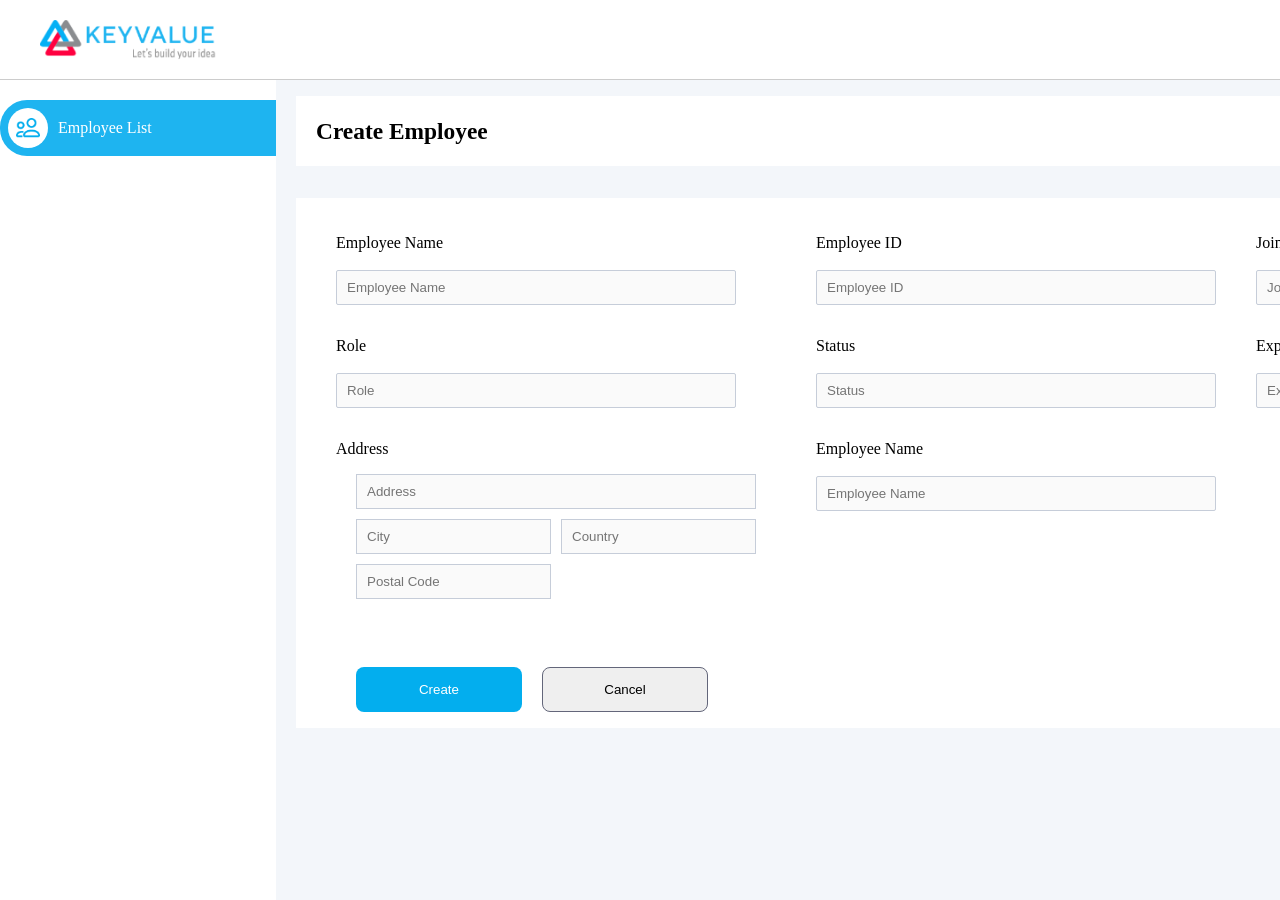
==== create-employee/index.html @ 5ab36b8a "refine login screen" ====
<!DOCTYPE html>
<html lang="en">
<head>
    <meta charset="UTF-8">
    <meta name="viewport" content="width=device-width, initial-scale=1.0">
    <title>Document</title>
    <link rel="stylesheet" href="styles.css">
</head>
<body>
    <header>
        <img src="public/assets/logo.png" alt="">
    </header>
    <main>
        <section class="content-wrapper">
            <aside>
                <div class="list-wrapper">
                    <div class="list-icon">
                        <img src="public/assets/list-logo.png" alt="">
                    </div>
                    <div class="list-name">
                        Employee List
                    </div>
                </div>
            </aside>
            <div class="create-employee">
                <div class="create-employee-heading">
                    <h3> Create Employee </h3> 
                </div>
                <div class="fields">
                    <form action="">
                        <div class="input-values">
                            <label for="Employee">Employee Name</label><br>
                            <input type="text" placeholder="Employee Name">
                        </div>
                        <div class="input-values">
                            <label for="Employee">Employee ID</label><br>
                            <input type="text" placeholder="Employee ID">
                        </div>
                        <div class="input-values">
                            <label for="Employee">Joining Date</label><br>
                            <input type="text" placeholder="Joining Date">
                        </div>
                        <div class="input-values">
                            <label for="Employee">Role</label><br>
                            <input type="dropdown" placeholder="Role">
                             <!-- <select name="Role" id="Role" >
                                <option value="Role" selected></option>
                             </select> -->
                        </div>
                        <div class="input-values">
                            <label for="Employee">Status</label><br>
                            <input type="dropdown" placeholder="Status">
                        </div>
                        <div class="input-values">
                            <label for="Employee">Experience</label><br>
                            <input type="text" placeholder="Experience">
                        </div>
                        <div class="address-wrapper">
                            <label for="Employee">Address</label><br>
                            <div class="address">
                                <input type="text" placeholder="Address" class="address-name">
                                <input type="text" placeholder="City" class="city">
                                <input type="text" placeholder="Country" class="country">
                                <input type="text" placeholder="Postal Code" class="postal-code">
                            </div>
                        </div>
                        <div class="input-values">
                            <label for="Employee">Employee Name</label><br>
                            <input type="text" placeholder="Employee Name">
                        </div>
                        
                    </form>
                    <div class="button-wrapper">
                        <button class="button-submit">Create</button>
                        <button class="button-cancel">Cancel</button>
                    </div>
                    
                </div>
                

            </div>
        </section>
    </main>
</body>
</html>
---- create-employee/styles.css ----
*{
    margin: 0px;
    padding: 0px;
    box-sizing: border-box;
}

header img {
    height: 60px;
    width: auto;
    padding: 10px 20px ;
}
header {
    display: flex;
    align-items: center;
    padding: 20px;
    height: 80px;
    border-bottom: 1px solid #CCCCCC;

}

aside{
    width: 300px;
    /* height: ; */
    background: white;
    display: flex;
    flex-direction: column;
    align-items: end;
}

main{
    /* height: calc(100vh - 40px); */
    background-color: #501f91;
}



.list-wrapper{
    width: 276px;
    height: 56px;
    display: flex;
    align-items: center;
    background: #1EB4F0;
    margin-top: 20px;
    border-radius: 27px 0px 0px 27px;
    gap:10px


}
.content-wrapper{
    display: flex;
    /* height: 100%; */
    background-color: black;
}

.create-employee {
    display: flex;
    flex-grow: 1;
    flex-direction: column;
    background-color: #F3F6FA;
    height: calc(100vh - 80px);    
}

.create-employee div {
    margin: 16px 20px;
    background: white;
    height: 60x;
    /* width: 100%; */
}

.fields{
   

}

.create-employee-heading {
    display: flex;
    height: 70px;
    align-items: center;
    padding-left: 20px;
    padding-right: 20px;
    font-family: Nunito;
    font-size: 20px;
}

form {
    display: grid;
    grid-template-columns: auto auto auto ;
    margin: auto;
    padding: 20px;
}



.input-values input {
    height: 35px;
    width: 400px;
    border: 1px solid #C6CDD9;
    background: #FAFAFA;
    padding-left: 10px;
    border-radius: 2px;
}

.input-values select{
    height: 35px;
    width: 400px;
    border: 1px solid #C6CDD9;
    background: #FAFAFA;
    padding-left: 10px;
    border-radius: 2px;
    color: black;
}

.input-values {
    display: flex;
    flex-direction: column;
    gap: -20px;
}

.address{
    display: flex;
    background-color: aqua;
    flex-wrap: wrap;
    gap: 10px;
    width: 400px;
    margin-left: -100px;
    
}

.address-name {
    height: 35px;
    width: 400px;
    border: 1px solid #C6CDD9;
    background: #FAFAFA;
    padding-left: 10px;
}
.city {
    height: 35px;
    width: 195px;
    border: 1px solid #C6CDD9;
    background: #FAFAFA;
    padding-left: 10px;
}
.country{
    height: 35px;
    width: 195px;
    border: 1px solid #C6CDD9;
    background: #FAFAFA;
    padding-left: 10px;
}

.postal-code{
    height: 35px;
    width: 195px;
    border: 1px solid #C6CDD9;
    background: #FAFAFA;
    padding-left: 10px;
}

.button-wrapper {
    display: flex;
    gap: 20px;
    padding-left: 40px;

}

.button-wrapper button{
    height: 45px;
    width: 166px;
    border-radius: 8px;
}
.button-submit{
    background: #03AEEE;
    border: none;
    color: white;
}
.button-cancel{
    border: 1px solid #63667A;
}

.list-icon{
    height: 40px;
    width: 40px;
    background: white;
    border-radius: 50%;
    margin-left:8px;
    display: flex;
    justify-content: center;
    align-items: center;
}

.list-icon img{
    height: 20px;
    width: auto;
}
.list-name{
    color: white;

}
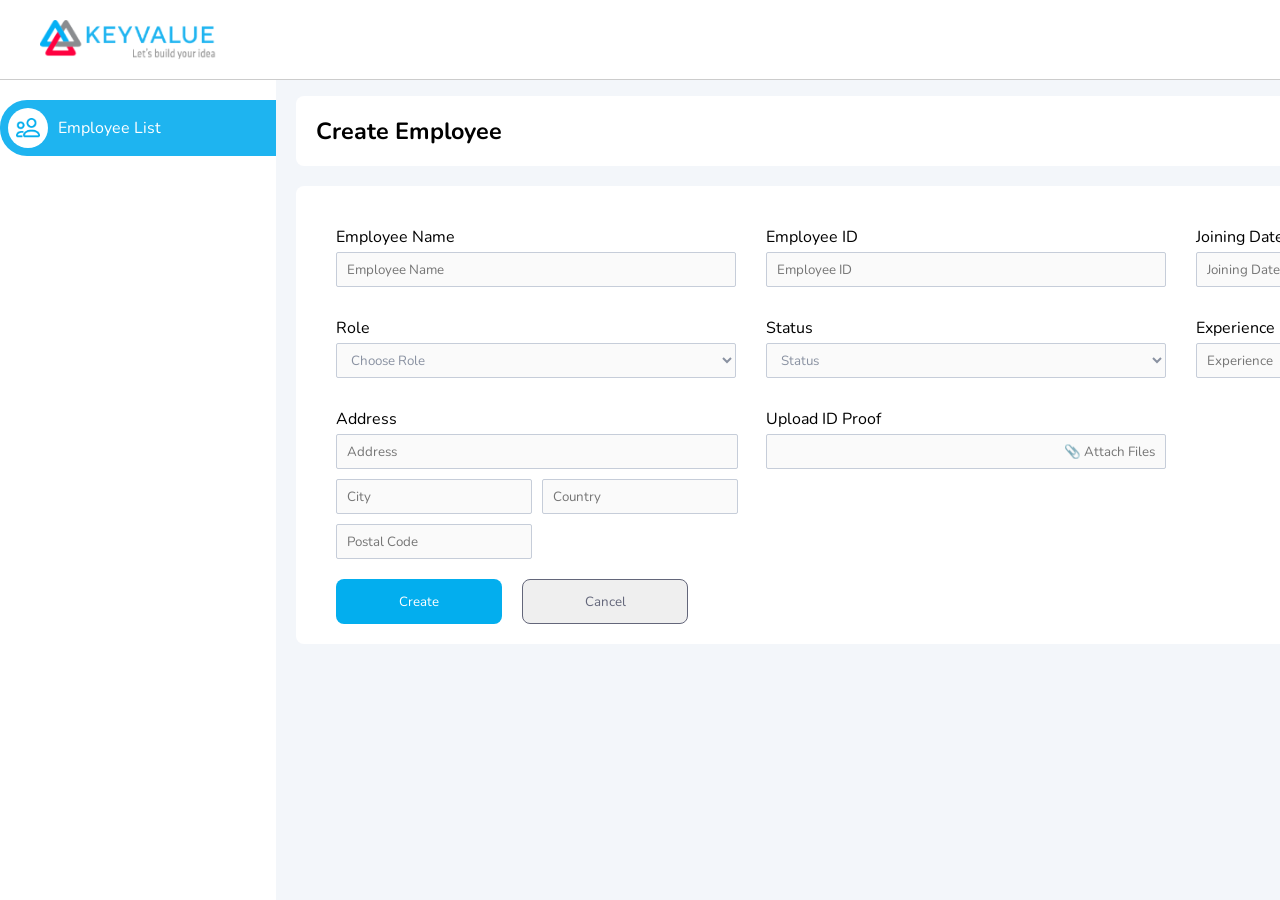
==== commit 00d58288: "refine create-employee page" ====
--- a/create-employee/index.html
+++ b/create-employee/index.html
@@ -5,6 +5,9 @@
     <meta name="viewport" content="width=device-width, initial-scale=1.0">
     <title>Document</title>
     <link rel="stylesheet" href="styles.css">
+    <link rel="preconnect" href="https://fonts.googleapis.com">
+    <link rel="preconnect" href="https://fonts.gstatic.com" crossorigin>
+    <link href="https://fonts.googleapis.com/css2?family=Nunito:ital,wght@0,200..1000;1,200..1000&display=swap" rel="stylesheet">
 </head>
 <body>
     <header>
@@ -29,34 +32,37 @@
                 <div class="fields">
                     <form action="">
                         <div class="input-values">
-                            <label for="Employee">Employee Name</label><br>
+                            <label for="Employee">Employee Name</label>
                             <input type="text" placeholder="Employee Name">
                         </div>
                         <div class="input-values">
-                            <label for="Employee">Employee ID</label><br>
+                            <label for="Employee">Employee ID</label>
                             <input type="text" placeholder="Employee ID">
                         </div>
                         <div class="input-values">
-                            <label for="Employee">Joining Date</label><br>
+                            <label for="Employee">Joining Date</label> 
                             <input type="text" placeholder="Joining Date">
                         </div>
                         <div class="input-values">
-                            <label for="Employee">Role</label><br>
-                            <input type="dropdown" placeholder="Role">
-                             <!-- <select name="Role" id="Role" >
-                                <option value="Role" selected></option>
-                             </select> -->
+                            <label for="Employee">Role</label> 
+                             <select name="Role" id="Role" required >
+                                <option value="" disabled selected>Choose Role</option>
+                                <option value="admin">Admin</option>
+                                <option value="employee">Employee</option>
+                             </select>
                         </div>
                         <div class="input-values">
-                            <label for="Employee">Status</label><br>
-                            <input type="dropdown" placeholder="Status">
+                            <label for="Employee">Status</label> 
+                            <select name="status" id="status">
+                                <option value="">Status</option>
+                            </select>
                         </div>
                         <div class="input-values">
-                            <label for="Employee">Experience</label><br>
+                            <label for="Employee">Experience</label> 
                             <input type="text" placeholder="Experience">
                         </div>
                         <div class="address-wrapper">
-                            <label for="Employee">Address</label><br>
+                            <label for="Employee">Address</label> 
                             <div class="address">
                                 <input type="text" placeholder="Address" class="address-name">
                                 <input type="text" placeholder="City" class="city">
@@ -64,9 +70,9 @@
                                 <input type="text" placeholder="Postal Code" class="postal-code">
                             </div>
                         </div>
-                        <div class="input-values">
-                            <label for="Employee">Employee Name</label><br>
-                            <input type="text" placeholder="Employee Name">
+                        <div class="input-values upload-proof">
+                            <label for="Employee">Upload ID Proof</label>
+                            <input type="text" placeholder='&#x1F4CE; Attach Files'>
                         </div>
                         
                     </form>
--- a/create-employee/styles.css
+++ b/create-employee/styles.css
@@ -2,7 +2,10 @@
     margin: 0px;
     padding: 0px;
     box-sizing: border-box;
-}
+    font-family: "Nunito" ,sans-serif;
+}
+
+/** Header section **/
 
 header img {
     height: 60px;
@@ -18,6 +21,19 @@
 
 }
 
+main{
+    /* height: calc(100vh - 40px); */
+    background-color: #501f91;
+}
+
+.content-wrapper{
+    display: flex;
+    /* height: 100%; */
+    background-color: black;
+}
+
+
+/* left bar */
 aside{
     width: 300px;
     /* height: ; */
@@ -27,10 +43,7 @@
     align-items: end;
 }
 
-main{
-    /* height: calc(100vh - 40px); */
-    background-color: #501f91;
-}
+
 
 
 
@@ -46,35 +59,51 @@
 
 
 }
-.content-wrapper{
-    display: flex;
-    /* height: 100%; */
-    background-color: black;
-}
+
+.list-icon{
+    height: 40px;
+    width: 40px;
+    background: white;
+    border-radius: 50%;
+    margin-left:8px;
+    display: flex;
+    justify-content: center;
+    align-items: center;
+}
+
+.list-icon img{
+    height: 20px;
+    width: auto;
+}
+.list-name{
+    color: white;
+
+}
+
+/** create employee section **/
 
 .create-employee {
     display: flex;
     flex-grow: 1;
+    gap: 20px;
     flex-direction: column;
     background-color: #F3F6FA;
-    height: calc(100vh - 80px);    
+    height: calc(100vh - 80px); 
+    padding: 16px 20px;
+   
 }
 
 .create-employee div {
-    margin: 16px 20px;
     background: white;
     height: 60x;
-    /* width: 100%; */
-}
-
-.fields{
-   
-
-}
+    border-radius: 8px;
+}
+
 
 .create-employee-heading {
     display: flex;
     height: 70px;
+    padding: 10px;
     align-items: center;
     padding-left: 20px;
     padding-right: 20px;
@@ -82,11 +111,14 @@
     font-size: 20px;
 }
 
+.fields{
+    padding: 20px;
+}
 form {
     display: grid;
-    grid-template-columns: auto auto auto ;
-    margin: auto;
+    grid-template-columns: 1fr 1fr 1fr ;
     padding: 20px;
+    gap: 30px;
 }
 
 
@@ -97,6 +129,7 @@
     border: 1px solid #C6CDD9;
     background: #FAFAFA;
     padding-left: 10px;
+    padding-right: 10px;
     border-radius: 2px;
 }
 
@@ -107,59 +140,55 @@
     background: #FAFAFA;
     padding-left: 10px;
     border-radius: 2px;
-    color: black;
+    color:#8991A1;
 }
 
 .input-values {
     display: flex;
     flex-direction: column;
-    gap: -20px;
+    gap: 4px;
+}
+
+.address-wrapper{
+    display: flex;
+    flex-direction: column;
+    gap: 4px;
+    
 }
 
 .address{
-    display: flex;
+    display: grid;
+    grid-template-columns: 1fr 1fr;
     background-color: aqua;
     flex-wrap: wrap;
     gap: 10px;
     width: 400px;
-    margin-left: -100px;
     
 }
-
-.address-name {
+.address input{
     height: 35px;
-    width: 400px;
     border: 1px solid #C6CDD9;
     background: #FAFAFA;
     padding-left: 10px;
-}
-.city {
-    height: 35px;
-    width: 195px;
-    border: 1px solid #C6CDD9;
-    background: #FAFAFA;
-    padding-left: 10px;
-}
-.country{
-    height: 35px;
-    width: 195px;
-    border: 1px solid #C6CDD9;
-    background: #FAFAFA;
-    padding-left: 10px;
-}
-
-.postal-code{
-    height: 35px;
-    width: 195px;
-    border: 1px solid #C6CDD9;
-    background: #FAFAFA;
-    padding-left: 10px;
-}
+    padding-right: 10px;
+    border-radius: 2px;
+}
+
+.address-name {
+    grid-column: span 2;
+   
+}
+
+.upload-proof input::placeholder{
+    text-align: right;
+}
+
+/** button section **/
 
 .button-wrapper {
     display: flex;
     gap: 20px;
-    padding-left: 40px;
+    padding-left: 20px;
 
 }
 
@@ -174,25 +203,6 @@
     color: white;
 }
 .button-cancel{
+    color: #63667A;
     border: 1px solid #63667A;
 }
-
-.list-icon{
-    height: 40px;
-    width: 40px;
-    background: white;
-    border-radius: 50%;
-    margin-left:8px;
-    display: flex;
-    justify-content: center;
-    align-items: center;
-}
-
-.list-icon img{
-    height: 20px;
-    width: auto;
-}
-.list-name{
-    color: white;
-
-}
